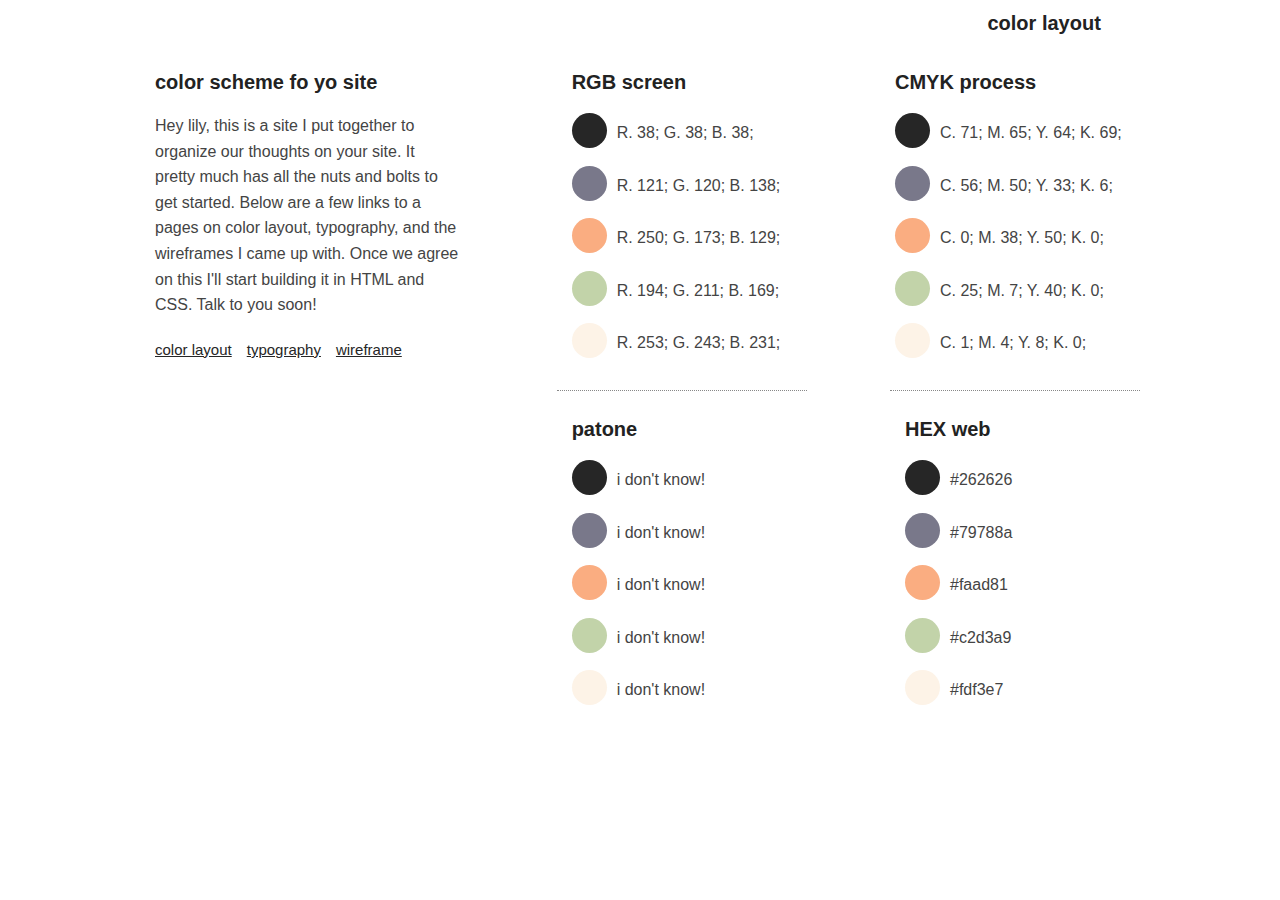
==== lilywebsite/color-layout/index.html @ 3d5bb384 "adding all content to git rep" ====
<html>
<head>

<link rel="stylesheet" href="style.css" type="text/css" />
<link rel="stylesheet" href="css/reset.css" type="text/css" />
<link rel="stylesheet" href="css/foundation.min.css" type="text/css" />
<link ref="stylesheet" href="css/foundation.css" type="text/css" />

<link rel="shortcut icon" href="favicon.ico" type="image/x-icon">
<link rel="icon" href="favicon.ico" type="image/x-icon">

<title>lily's color layout</title>

<meta name="viewport" content="width=device-width"> 

</head>
<body>

<div id="wrapper">
	<header>
		<h2>color layout</h2>
	</header>
	<div id="content"> <!-- start content id -->
		<div id="top-row" class="row"> <!-- start row 1 -->
			<div class="large-4 columns intro"> <!-- start large-4  columns -->
			
				<h2>color scheme fo yo site</h2>
				<p>Hey lily, this is a site I put together to organize our thoughts on your site. It pretty much has all the nuts and bolts to get started. Below are a few links to a pages on color layout, typography, and the wireframes I came up with. Once we agree on this I'll start building it in HTML and CSS. Talk to you soon!</p>
				
				<ul>
					<li><a href="http://www.sambakersalmon.com/websites/featherston/phase-1/color-layout/index.html">color layout</a></li>		
					<li><a href="http://www.sambakersalmon.com/websites/featherston/phase-1/typography/index.html">typography</a></li>
					<li><a href="http://www.sambakersalmon.com/websites/featherston/phase-1/wireframe/index.html">wireframe</a></li>		
				</ul>
			
			</div> <!-- end large-4 columns -->
			<div class="large-3 large-offset-1 columns"> <!-- start large-4 columns -->
				
				<h2>RGB screen</h2>
				<ul>
					<li><div class="rgb-text"></div><p>R. 38; G. 38; B. 38;</p></li>					
					<li><div class="rgb-purple"></div><p>R. 121; G. 120; B. 138;</p></li>
					<li><div class="rgb-orangeCream"></div><p>R. 250; G. 173; B. 129;</p></li>
					<li><div class="rgb-splitPea"></div><p>R. 194; G. 211; B. 169;</p></li>
					<li><div class="rgb-khaki"></div><p>R. 253; G. 243; B. 231;</p></li>
				</ul>
								
			</div> <!-- end large-4 columns -->
			<div class="large-3 columns"> <!-- start large-4 columns -->
			
				<h2>CMYK process</h2>
				<ul>
					<li><div class="rgb-text"></div><p>C. 71; M. 65; Y. 64; K. 69;</p></li>					
					<li><div class="rgb-purple"></div><p>C. 56; M. 50; Y. 33; K. 6;</p></li>
					<li><div class="rgb-orangeCream"></div><p>C. 0; M. 38; Y. 50; K. 0;</p></li>
					<li><div class="rgb-splitPea"></div><p>C. 25; M. 7; Y. 40; K. 0;</p></li>
					<li><div class="rgb-khaki"></div><p>C. 1; M. 4; Y. 8; K. 0;</p></li>
				</ul>
			
			</div> <!-- end large-4 columns -->
		</div> <!-- end row 1 -->
		<div id="bottom-row" class="row"> <!-- start row 2 -->
			<div class="large-3 large-offset-5 columns"> <!-- start large-4 columns -->
						
				<h2>patone</h2>
				<ul>
					<li><div class="rgb-text"></div><p>i don't know!</p></li>					
					<li><div class="rgb-purple"></div><p>i don't know!</p></li>
					<li><div class="rgb-orangeCream"></div><p>i don't know!</p></li>
					<li><div class="rgb-splitPea"></div><p>i don't know!</p></li>
					<li><div class="rgb-khaki"></div><p>i don't know!</p></li>
				</ul>
			
			</div> <!-- end large-4 columns -->
			<div class="large-3 columns"> <!-- start large-4 columns -->
			
				<h2>HEX web</h2>
				<ul>
					<li><div class="rgb-text"></div><p>#262626</p></li>					
					<li><div class="rgb-purple"></div><p>#79788a</p></li>
					<li><div class="rgb-orangeCream"></div><p>#faad81</p></li>
					<li><div class="rgb-splitPea"></div><p>#c2d3a9</p></li>
					<li><div class="rgb-khaki"></div><p>#fdf3e7</p></li>
				</ul>
			
			</div> <!-- end large-4 columns -->
		</div> <!-- end row 2 -->
	</div> <!-- end content id -->
	<footer>
		<!-- this is where footer content can go -->
	</footer>
</div>




</body>
</html>
---- lilywebsite/color-layout/style.css ----
/* css code for lily's color layout */

/* basic structure */

#wrapper {
	margin: 0 auto;
	width: 1024;
}

#wrapper header {
	height: 60;
	width: 100%;
}


/* typography */

*, p, h1, h2, h3, h4, h5, h6 {
	color: black;
	font-family: Arial !important;
}

#wrapper p {
	color: #444444;
}

#wrapper h2 {
	font-size: 20px;
}

#wrapper header h2 {
	padding-top: 5px;
	padding-right: 5%;
	text-align: right;
}

#wrapper #content h2 {
	padding-bottom: 7px;
}

/* color code columns  */
#content ul li p {
	padding-top: 7px;	
} 

#top-row {
	padding-bottom: 7px;
}

#bottom-row {
	padding-top: 7px;
}

#bottom-row .large-3 {
	border-top: 1px dotted #888888;
	padding-top: 20px;
}

/* navigation styling */

#content .intro ul li {
	list-style-type: none;
	float: left;
	font-size: 15px;
	margin-right: 15px;
	color: #262626;
}

#content .intro ul li a {
	text-decoration: underline;
	color: #262626;		
}


#content .intro ul li a:link {
	text-decoration: underline;
}

#content .intro ul li a:hover {
	text-decoration: none;
	color: #262626;	
}


/* small edits to foundation zurb */

#top-row .large-3 {
width: 26%;
}
/* rgb color codes and layout */

.rgb-purple {
	background-color: rgb(121, 120, 138);
    border-radius: 20px 20px 20px 20px;
    height: 35px;
    width: 35px;
    float: left;
    margin-right: 10px;
}

.rgb-orangeCream {
	background-color: rgb(250, 173, 129);
    border-radius: 20px 20px 20px 20px;
    height: 35px;
    width: 35px;
    float: left;
    margin-right: 10px;
}

.rgb-splitPea {
	background-color: rgb(194, 211, 169);
    border-radius: 20px 20px 20px 20px;
    height: 35px;
    width: 35px;
    float: left;
    margin-right: 10px;
}

.rgb-khaki {
	background-color: rgb(253, 243, 231);
    border-radius: 20px 20px 20px 20px;
    height: 35px;
    width: 35px;
    float: left;
    margin-right: 10px;
}

.rgb-text {
	background-color: rgb(38, 38, 38);
    border-radius: 20px 20px 20px 20px;
    height: 35px;
    width: 35px;
    float: left;
    margin-right: 10px;
}
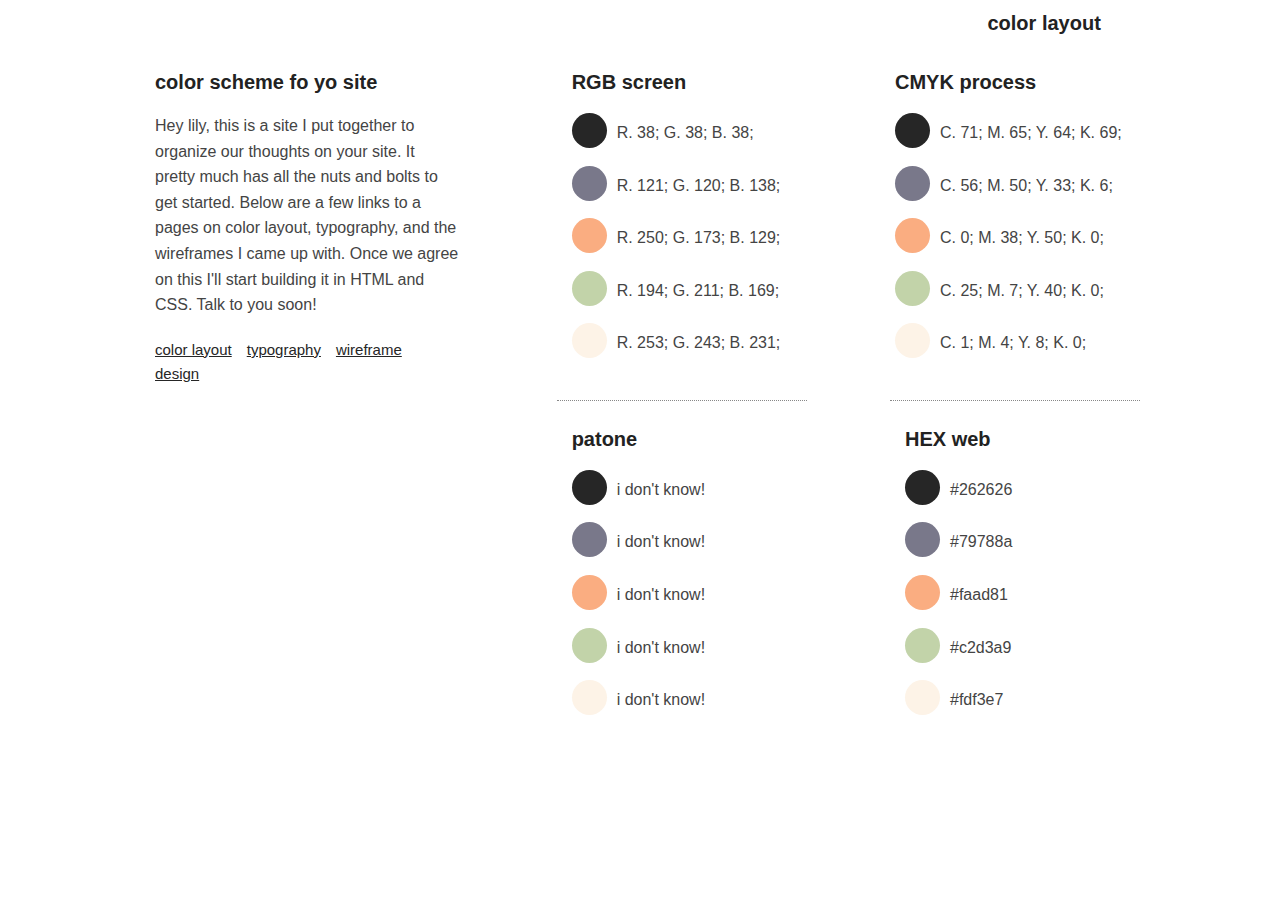
==== commit 32e052a4: "added links and images to design" ====
--- a/lilywebsite/color-layout/index.html
+++ b/lilywebsite/color-layout/index.html
@@ -30,7 +30,8 @@
 				<ul>
 					<li><a href="http://www.sambakersalmon.com/websites/featherston/phase-1/color-layout/index.html">color layout</a></li>		
 					<li><a href="http://www.sambakersalmon.com/websites/featherston/phase-1/typography/index.html">typography</a></li>
-					<li><a href="http://www.sambakersalmon.com/websites/featherston/phase-1/wireframe/index.html">wireframe</a></li>		
+					<li><a href="http://www.sambakersalmon.com/websites/featherston/phase-1/wireframe/index.html">wireframe</a></li>
+					<li><a href="http://www.sambakersalmon.com/websites/featherston/phase-1/design/index.html">design</a></li>									
 				</ul>
 			
 			</div> <!-- end large-4 columns -->
